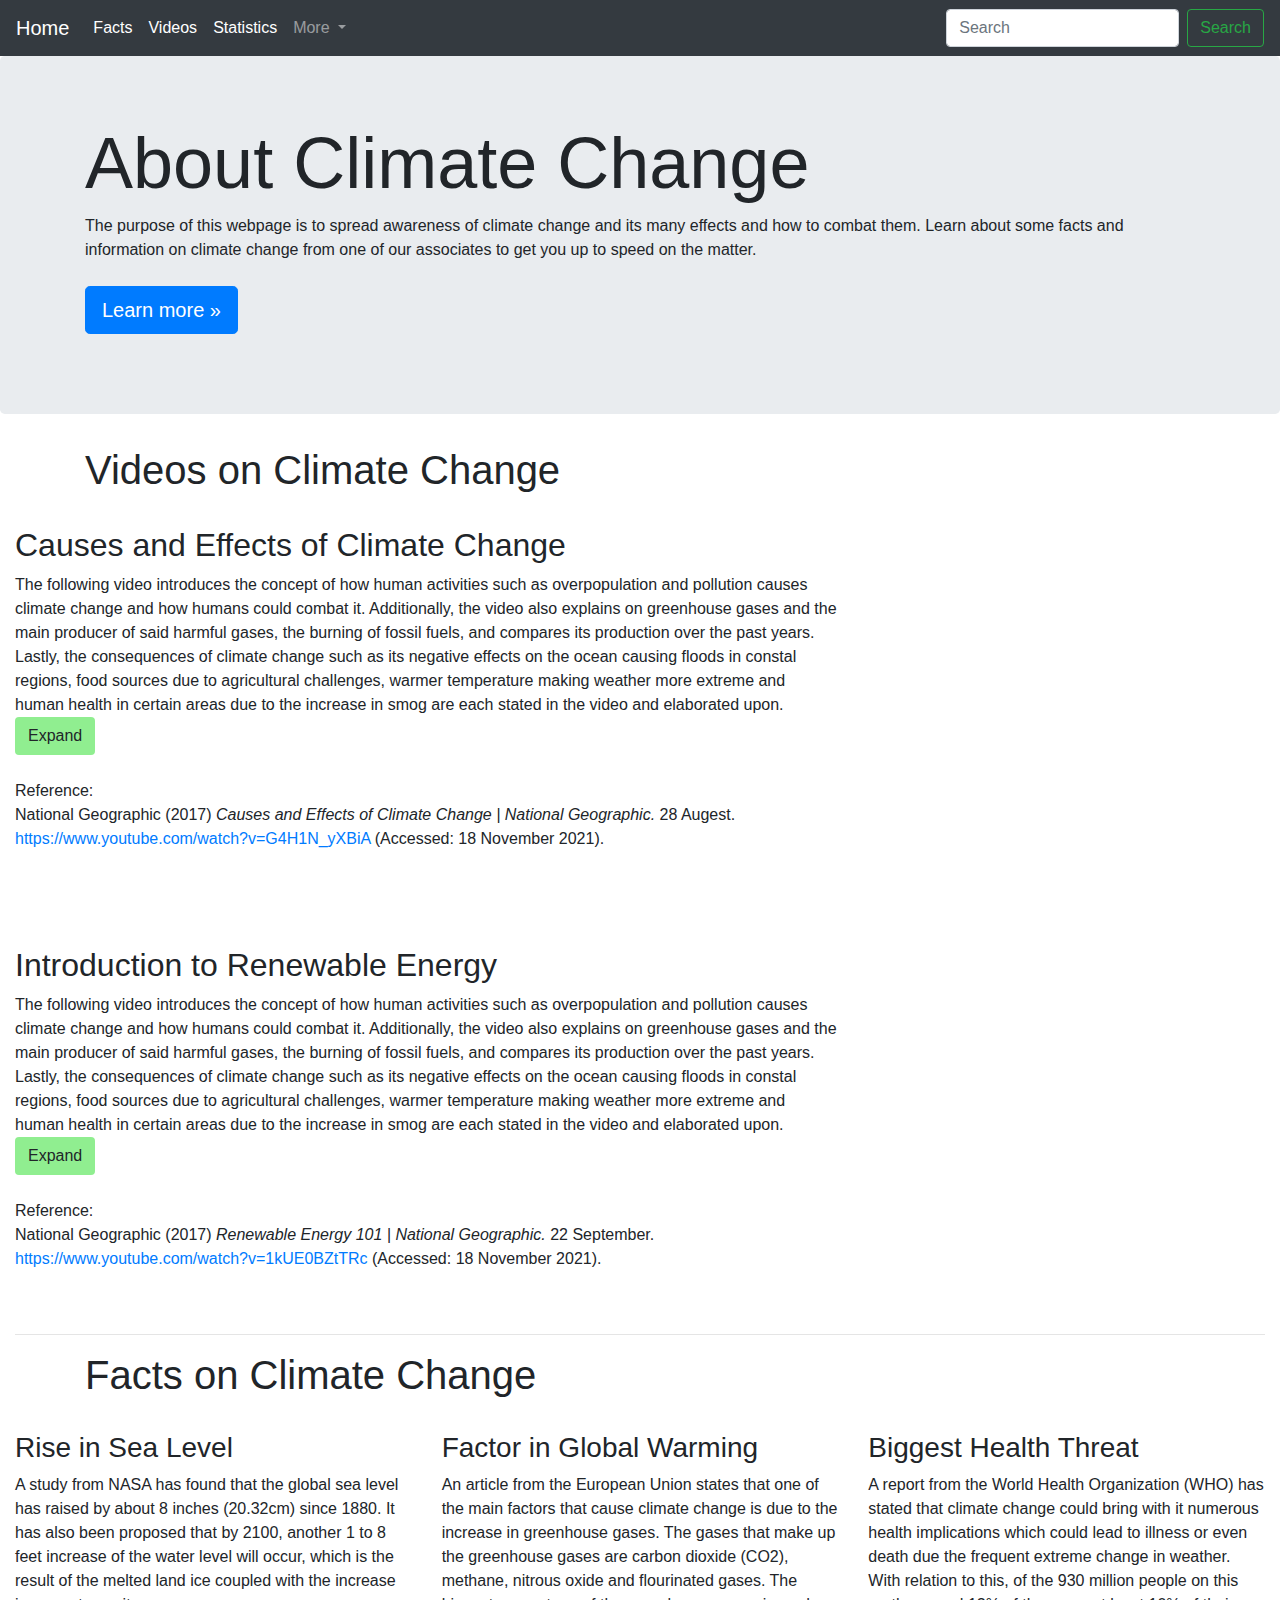
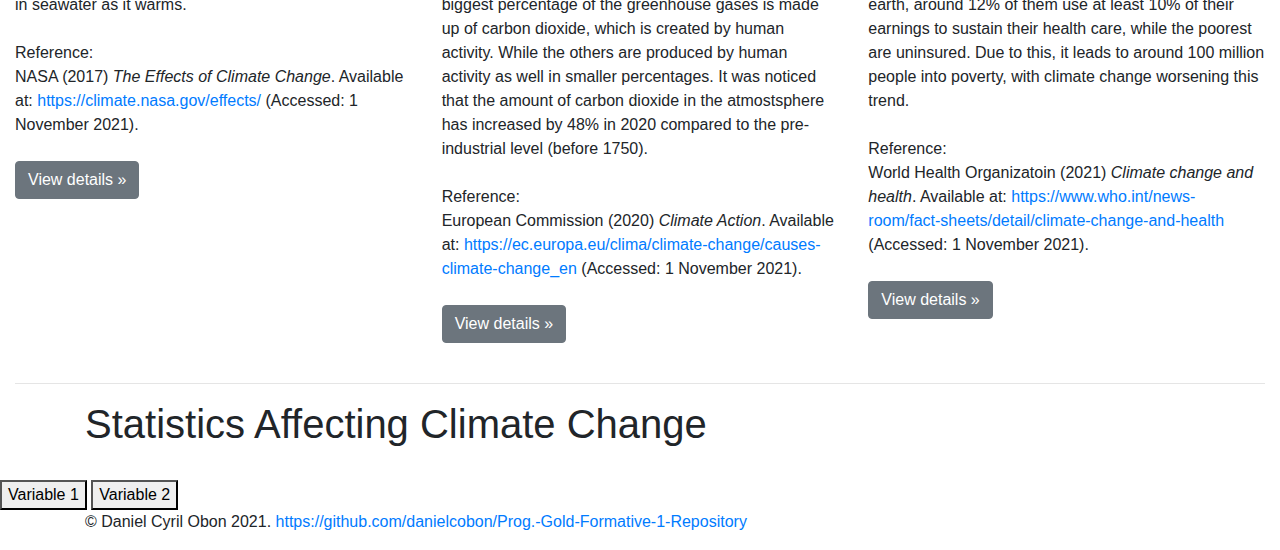
==== index.html @ c9700d8e "Update index.html" ====
<!--Bootstrap Extension-->
<!doctype html>
<html lang="en">
  <head>
    <title>Climate Change</title>
    <!-- Required meta tags -->
    <meta charset="utf-8">
    <meta name="viewport" content="width=device-width, initial-scale=1, shrink-to-fit=no">

    <!-- Bootstrap CSS -->
    <link rel="stylesheet" href="https://stackpath.bootstrapcdn.com/bootstrap/4.3.1/css/bootstrap.min.css" integrity="sha384-ggOyR0iXCbMQv3Xipma34MD+dH/1fQ784/j6cY/iJTQUOhcWr7x9JvoRxT2MZw1T" crossorigin="anonymous">
    <link href= "C:\Users\User\Desktop\Durham University\Programming (Gold)\Formative Assessment 1\CSS\style test.css" rel = "stylesheet" type = "text/css">
    
    <!-- Load d3.js -->
    <script src="https://d3js.org/d3.v6.js"></script>

    <!-- JS Script -->
    <script src="C:\Users\User\Desktop\Durham University\Programming (Gold)\Formative Assessment 1\Formative 1 JS.js"></script>

  </head>

  <body>
      
    <!-- Optional JavaScript -->
    <!-- jQuery first, then Popper.js, then Bootstrap JS -->
    <script src="https://code.jquery.com/jquery-3.3.1.slim.min.js" integrity="sha384-q8i/X+965DzO0rT7abK41JStQIAqVgRVzpbzo5smXKp4YfRvH+8abtTE1Pi6jizo" crossorigin="anonymous"></script>
    <script src="https://cdnjs.cloudflare.com/ajax/libs/popper.js/1.14.7/umd/popper.min.js" integrity="sha384-UO2eT0CpHqdSJQ6hJty5KVphtPhzWj9WO1clHTMGa3JDZwrnQq4sF86dIHNDz0W1" crossorigin="anonymous"></script>
    <script src="https://stackpath.bootstrapcdn.com/bootstrap/4.3.1/js/bootstrap.min.js" integrity="sha384-JjSmVgyd0p3pXB1rRibZUAYoIIy6OrQ6VrjIEaFf/nJGzIxFDsf4x0xIM+B07jRM" crossorigin="anonymous"></script>

<!--Heading to offset Navbar as to not cover up too much of jumbotron-->
<h1>off-set</h1>

<!--Code from https://getbootstrap.com/docs/4.0/components/navbar/ -->

<nav class="navbar navbar-expand-md navbar-dark fixed-top bg-dark">
  <a class="navbar-brand" href="https://danielcobon.github.io/Prog.-Gold-Formative-1-Repository/">Home</a>
  <button class="navbar-toggler" type="button" data-toggle="collapse" data-target="#navbarSupportedContent" aria-controls="navbarSupportedContent" aria-expanded="false" aria-label="Toggle navigation">
    <span class="navbar-toggler-icon"></span>
  </button>

  <div class="collapse navbar-collapse" id="navbarSupportedContent">
    <ul class="navbar-nav mr-auto">
      <li class="nav-item active">
        <a class="nav-link" href="#facts">Facts</a>
      </li>
      <li class="nav-item active">
        <a class="nav-link" href="#videos">Videos</a>
      <li class="nav-item active">
        <a class="nav-link" href="#stats">Statistics</a>
      </li>
      <li class="nav-item dropdown">
        <a class="nav-link dropdown-toggle" href="#" id="navbarDropdown" role="button" data-toggle="dropdown" aria-haspopup="true" aria-expanded="false">
          More
        </a>
        <div class="dropdown-menu" aria-labelledby="navbarDropdown">
          <a class="dropdown-item" href="https://friendsoftheearth.uk/climate-change/what-can-I-do-to-stop-climate-change">How can I help?</a>
          <a class="dropdown-item" href="https://www.bbc.co.uk/news/science-environment-56837908">Other News/Blogs</a>
          <div class="dropdown-divider"></div>
          <a class="dropdown-item" href="https://www.greenseas.org/projects/binforgreenseas/?gclid=EAIaIQobChMIj9mN1Ofv9AIVlGDmCh0cywYbEAAYASAAEgKr9vD_BwE">Associated Charity</a>
        </div>
      </li>
    </ul>
    <form class="form-inline my-2 my-lg-0">
      <input class="form-control mr-sm-2" type="search" placeholder="Search" aria-label="Search">
      <button class="btn btn-outline-success my-2 my-sm-0" type="submit">Search</button>
    </form>
  </div>
</nav>

<!-- Code from view-source:https://getbootstrap.com/docs/4.0/examples/jumbotron/ -->

<main role="main">

<div class="jumbotron">
    <div class="container">
      <h2 class="display-3">About Climate Change</h2>
      <p1>The purpose of this webpage is to spread awareness of climate change and its many effects and how to combat them.
          Learn about some facts and information on climate change from one of our associates to get you up to speed on the matter.</p1>
      <br>
      <br>
      <p><a class="btn btn-primary btn-lg" href="https://www.un.org/en/climatechange/what-is-climate-change" role="button">Learn more &raquo;</a></p>
    </div>
  </div>

  <!-- Starting of Videos Section-->
  <div id="videos" class="container">

    <h1>Videos on Climate Change</h1>
    <br>

  </div>

  <!-- Contents of Video Section (Part 1) -->
  <div class="container-fluid">

    <div class="row">
      <div class="col-sm-8">

        <h2>Causes and Effects of Climate Change</h2>

        <p2>
          The following video introduces the concept of how human activities such as overpopulation and pollution causes climate change and how humans could combat it.

          <!-- Starting of span to enclose the buttom part of the paragraph for "Expand" -->
          <span id="breaks-1"></span>

          <span id="more-1">

          Additionally, the video also explains on greenhouse gases and the main producer of said harmful gases, the burning of fossil fuels, and compares its production over the past years.
          Lastly, the consequences of climate change such as its negative effects on the ocean causing floods in constal regions, food sources due to agricultural challenges, warmer temperature making weather more extreme and human health in certain areas due to the increase in smog are each stated in the video and elaborated upon.
        
          </span>
        
        </p2>

        <br>

        <!-- Button for "Expand" function in JS-->
        <button type="button" class="btn btn-outline-info-1" style="background-color: lightgreen;" onclick="readmore_1()" id="myBtn-1">Expand</button>
        
        <br>
        <br>

        <p2>
          Reference:

          <br>

          National Geographic (2017) <i>Causes and Effects of Climate Change | National Geographic.</i> 28 Augest. <a href="https://www.youtube.com/watch?v=G4H1N_yXBiA">https://www.youtube.com/watch?v=G4H1N_yXBiA</a> (Accessed: 18 November 2021).
        </p2>

      </div>

      <div class="col-sm-4">
        <iframe style="margin-top: 50px" width="470" height="315" src="https://www.youtube.com/embed/G4H1N_yXBiA?autoplay=1" title="YouTube video player" frameborder="0" allow="accelerometer; autoplay; clipboard-write; encrypted-media; gyroscope; picture-in-picture" allowfullscreen></iframe>
      </div>

    </div>

    <br>
    <br>

  </div>

  <!-- Contents of Video Section (Part 2) -->
  <div class="container-fluid">

    <div class="row">

      <div class="col-sm-8">

        <h2>Introduction to Renewable Energy</h2>

        <p2>
          The following video introduces the concept of how human activities such as overpopulation and pollution causes climate change and how humans could combat it.
          
          <!-- Starting of span to enclose the buttom part of the paragraph for "Expand" -->
          <span id="breaks-2"></span>

          <span id="more-2">
                      
          Additionally, the video also explains on greenhouse gases and the main producer of said harmful gases, the burning of fossil fuels, and compares its production over the past years.
          Lastly, the consequences of climate change such as its negative effects on the ocean causing floods in constal regions, food sources due to agricultural challenges, warmer temperature making weather more extreme and human health in certain areas due to the increase in smog are each stated in the video and elaborated upon.
          
          </span>

        </p2>

        <br>

        <!-- Button for "Expand" function in JS-->
        <button type="button" class="btn btn-outline-info-2" style="background-color: lightgreen;" onclick="readmore_2()" id="myBtn-2">Expand</button>        

        <br>
        <br>

        <p2>
          Reference:
          <br>

          National Geographic (2017) <i>Renewable Energy 101 | National Geographic.</i> 22 September. <a href="https://www.youtube.com/watch?v=1kUE0BZtTRc">https://www.youtube.com/watch?v=1kUE0BZtTRc</a> (Accessed: 18 November 2021).
          <br>
        </p2>

      </div>
      <div class="col-sm-4">
        <iframe style="margin-top: 50px" width="470" height="315" src="https://www.youtube.com/embed/1kUE0BZtTRc?autoplay=1" title="YouTube video player" frameborder="0" allow="accelerometer; autoplay; clipboard-write; encrypted-media; gyroscope; picture-in-picture" allowfullscreen></iframe>      </div>

    </div>

    <hr>

  </div>

  <!-- Starting of Facts Section-->
  <div id="facts" class="container">

    <h1>Facts on Climate Change</h1>
    <br>

  </div>
  
  <div class="container-fluid">
    <!-- Example row of columns -->
    <div class="row">

      <div class="col-md-4">

        <!--Title of first column-->
        <h3>Rise in Sea Level</h3>

        <!--Description of the first column-->
        <p2>A study from NASA has found that the global sea level has raised by about 8 inches (20.32cm) since 1880.
          It has also been proposed that by 2100, another 1 to 8 feet increase of the water level will occur, which is the result of the melted land ice coupled with the increase in seawater as it warms.
        </p2>

        <br>
        <br>

        <!--Citing reference used in first column-->
        <p2>Reference:

          <br>

          NASA (2017) <i>The Effects of Climate Change</i>. Available at: <a href="https://climate.nasa.gov/effects/">https://climate.nasa.gov/effects/</a> (Accessed: 1 November 2021).
        </p2>
        
        <br>
        <br>

        <!--Button of first column-->
        <p2><a class="btn btn-secondary" href="https://climate.nasa.gov/effects/" role="button">View details &raquo;</a></p2>
        <br>
        <br>
      </div>

      <div class="col-md-4">

        <!--Title of second column-->
        <h3>Factor in Global Warming</h3>

        <!--Description of the second column-->
        <p2>An article from the European Union states that one of the main factors that cause climate change is due to the increase in greenhouse gases.
          The gases that make up the greenhouse gases are carbon dioxide (CO2), methane, nitrous oxide and flourinated gases.
          The biggest percentage of the greenhouse gases is made up of carbon dioxide, which is created by human activity.
          While the others are produced by human activity as well in smaller percentages.
          It was noticed that the amount of carbon dioxide in the atmostsphere has increased by 48% in 2020 compared to the pre-industrial level (before 1750).
        </p2>

        <br>
        <br>

        <!--Citing reference used in second column-->
        <p2>Reference:

          <br>

          European Commission (2020) <i>Climate Action</i>. Available at: <a href="https://ec.europa.eu/clima/climate-change/causes-climate-change_en">https://ec.europa.eu/clima/climate-change/causes-climate-change_en</a> (Accessed: 1 November 2021).
        </p2>
        
        <br>
        <br>

        <!--Button of second column-->
        <p2><a class="btn btn-secondary" href="https://ec.europa.eu/clima/climate-change/causes-climate-change_en" role="button">View details &raquo;</a></p2>
        <br>
        <br>
      </div>

      <div class="col-md-4">

        <!--Title of third column-->
        <h3>Biggest Health Threat</h3>

        <!--Description of the third column-->
        <p2>A report from the World Health Organization (WHO) has stated that climate change could bring with it numerous health implications which could lead to illness or even death due the frequent extreme change in weather.
           With relation to this, of the 930 million people on this earth, around 12% of them use at least 10% of their earnings to sustain their health care, while the poorest are uninsured.
           Due to this, it leads to around 100 million people into poverty, with climate change worsening this trend.
           
        </p2>

        <br>
        <br>

        <!--Citing reference used in second column-->
        <p2>Reference:

          <br>

          World Health Organizatoin (2021) <i>Climate change and health</i>. Available at: <a href="https://www.who.int/news-room/fact-sheets/detail/climate-change-and-health">https://www.who.int/news-room/fact-sheets/detail/climate-change-and-health</a> (Accessed: 1 November 2021).
        </p2>
        
        <br>
        <br>

        <!--Button of third column-->
        <p2><a class="btn btn-secondary" href="https://www.who.int/news-room/fact-sheets/detail/climate-change-and-health" role="button">View details &raquo;</a></p2>
        <br>
        <br>
      </div>
    </div>

    <hr>

  </div> <!-- /container -->

  <!-- Starting of Stats Section-->
  <div id="stats" class="container">

    <h1>Statistics Affecting Climate Change</h1>
    <br>

  </div>

  <!-- Add 2 buttons -->
  <button onclick="update('var1')">Variable 1</button>
  <button onclick="update('var2')">Variable 2</button>
          
  <!-- Create a div where the graph will take place -->
  <div id="my_dataviz"></div>
  <script>

  // set the dimensions and margins of the graph
  const margin = {top: 30, right: 30, bottom: 70, left: 60},
    width = 460 - margin.left - margin.right,
    height = 400 - margin.top - margin.bottom;

  // append the svg object to the body of the page
  const svg = d3.select("#my_dataviz")
  .append("svg")
    .attr("width", width + margin.left + margin.right)
    .attr("height", height + margin.top + margin.bottom)
  .append("g")
    .attr("transform", `translate(${margin.left},${margin.top})`);

  // Initialize the X axis
  const x = d3.scaleBand()
  .range([ 0, width ])
  .padding(0.2);
  const xAxis = svg.append("g")
  .attr("transform", `translate(0,${height})`);

  // Initialize the Y axis
  const y = d3.scaleLinear()
  .range([ height, 0]);
  const yAxis = svg.append("g")
  .attr("class", "myYaxis");


  // A function that create / update the plot for a given variable:
  function update(selectedVar) {

    // Parse the Data
    d3.csv("https://raw.githubusercontent.com/holtzy/D3-graph-gallery/master/DATA/barplot_change_data.csv").then( function(data) {

      // X axis
      x.domain(data.map(d => d.group));
      xAxis.transition().duration(1000).call(d3.axisBottom(x));

      // Add Y axis
      y.domain([0, d3.max(data, d => +d[selectedVar]) ]);
      yAxis.transition().duration(1000).call(d3.axisLeft(y));

      // variable u: map data to existing bars
      const u = svg.selectAll("rect")
      .data(data)

      // update bars
      u.join("rect")
        .transition()
        .duration(1000)
          .attr("x", d => x(d.group))
          .attr("y", d => y(d[selectedVar]))
          .attr("width", x.bandwidth())
          .attr("height", d => height - y(d[selectedVar]))
          .attr("fill", "#69b3a2")
    })

  }

  // Initialize plot
  update('var1')

  </script>

</main>

<footer class="container">

  <!-- Links to the github page for the webpage -->
  <p>&copy; Daniel Cyril Obon 2021. <a href="https://github.com/danielcobon/Prog.-Gold-Formative-1-Repository">https://github.com/danielcobon/Prog.-Gold-Formative-1-Repository</a></p>
</footer>

  </body>
</html>
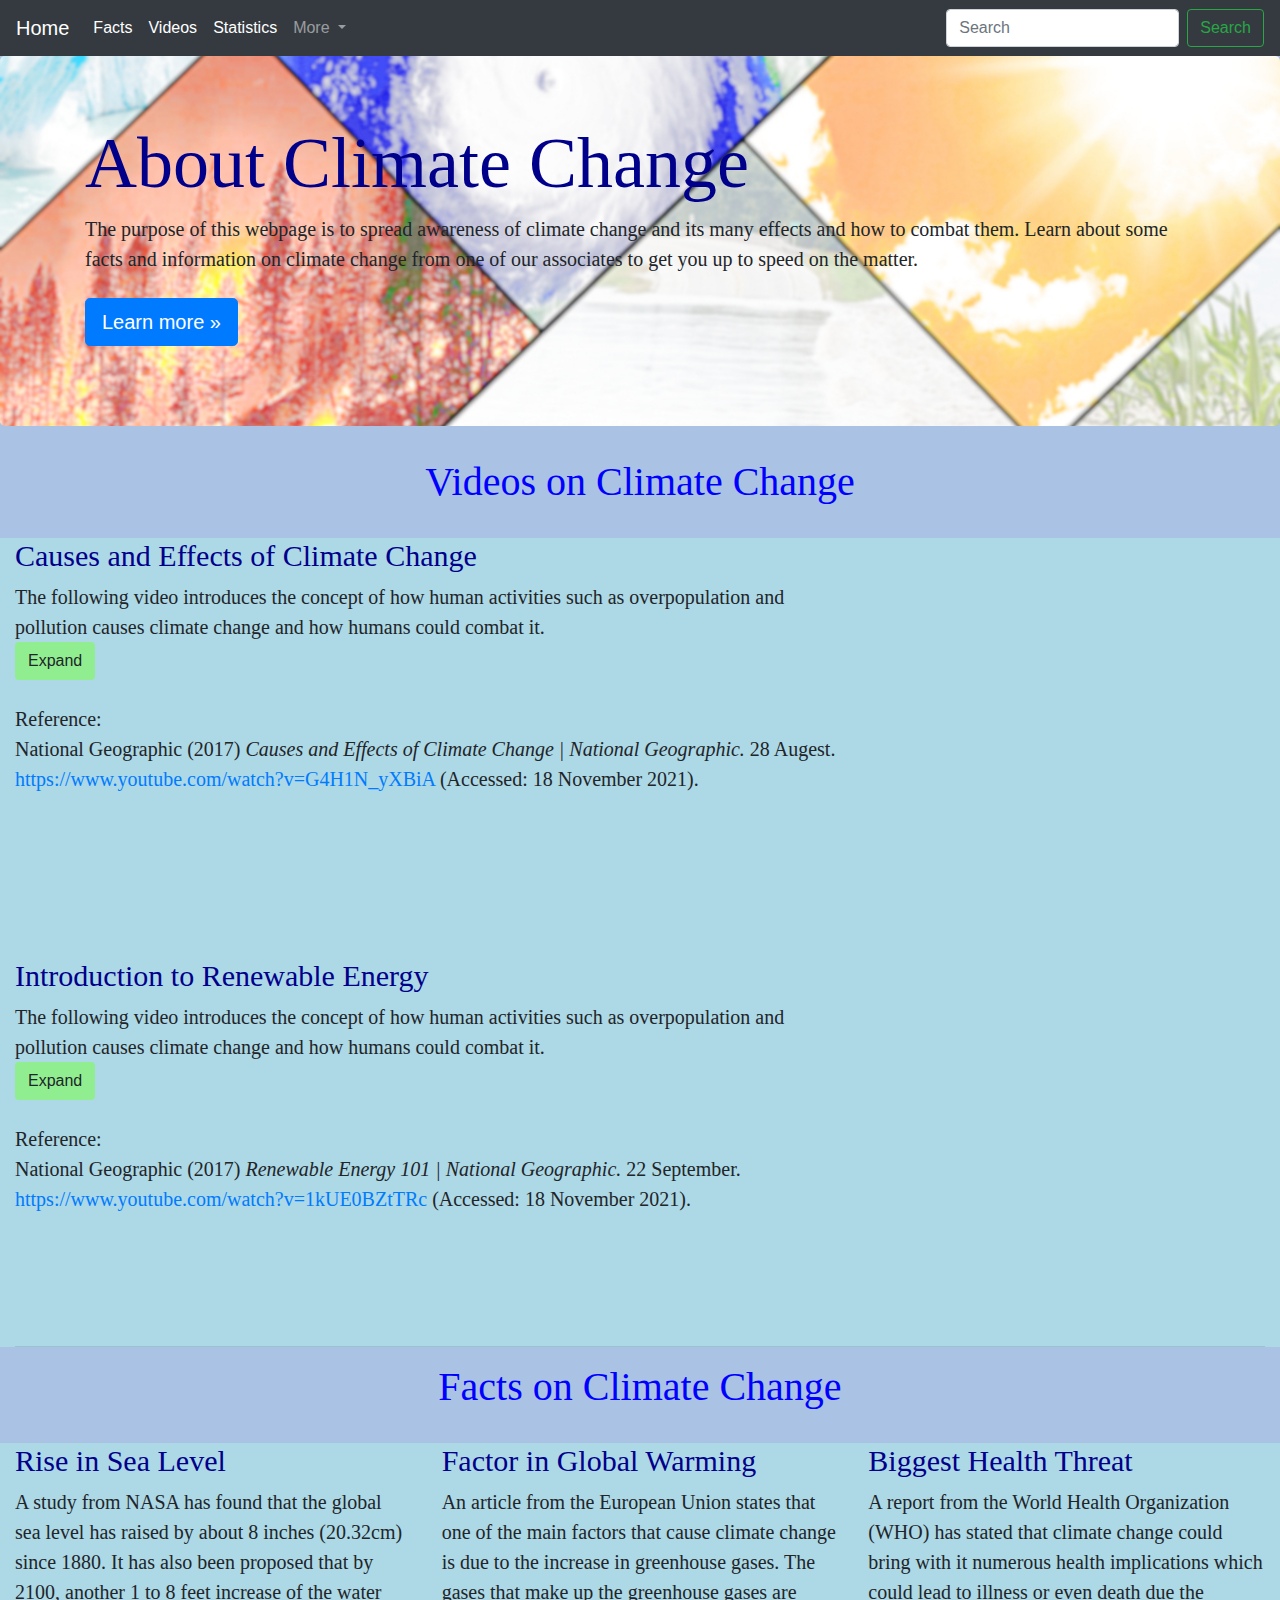
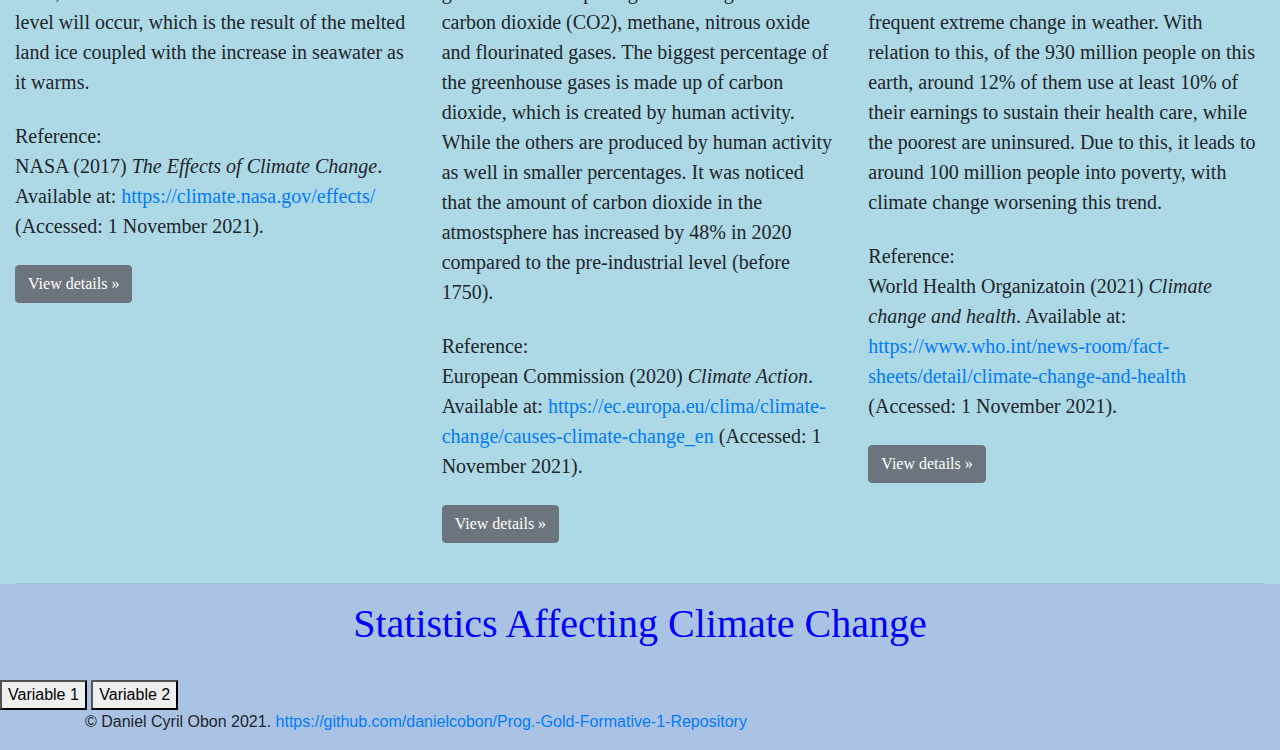
==== commit 72fdae69: "Update index.html" ====
--- a/index.html
+++ b/index.html
@@ -9,13 +9,13 @@
 
     <!-- Bootstrap CSS -->
     <link rel="stylesheet" href="https://stackpath.bootstrapcdn.com/bootstrap/4.3.1/css/bootstrap.min.css" integrity="sha384-ggOyR0iXCbMQv3Xipma34MD+dH/1fQ784/j6cY/iJTQUOhcWr7x9JvoRxT2MZw1T" crossorigin="anonymous">
-    <link href= "C:\Users\User\Desktop\Durham University\Programming (Gold)\Formative Assessment 1\CSS\style test.css" rel = "stylesheet" type = "text/css">
+    <link href= "style.css" rel = "stylesheet" type = "text/css">
     
     <!-- Load d3.js -->
     <script src="https://d3js.org/d3.v6.js"></script>
 
     <!-- JS Script -->
-    <script src="C:\Users\User\Desktop\Durham University\Programming (Gold)\Formative Assessment 1\Formative 1 JS.js"></script>
+    <script src="Formative 1 JS.js"></script>
 
   </head>
 
--- a/style.css
+++ b/style.css
@@ -0,0 +1,83 @@
+body {
+  background-color: rgb(170, 195, 228);
+}
+  
+  /* Properties for jumbotron */
+  .jumbotron {
+    background-image: url("Climate Change Background.jpg");
+
+    /* Center and scale the image nicely */
+    background-position: center;
+    background-repeat: no-repeat;
+    background-size: cover;
+
+    /* Full height */
+    height: 100%;
+  }
+
+  /* Makes an offset when reaching target from Navbar */
+  :target::before {
+    content: "";
+    display: block;
+    height: 60px;
+    margin: -60px 0 0;
+  }
+  
+  /* Makes hyper-links not overlap with text */
+  a {
+    word-wrap: break-word;
+  }
+
+  .no_overlap {
+    display: inline-block;
+  }
+
+  /* .embed-container {
+    position: sticky;
+    width: 100%;
+    height: 0;
+    padding-bottom: 56.27198%;
+    background-size: cover;
+    background-repeat: no-repeat;
+    margin-bottom: 20%;
+ } */
+
+  /* Styling for Title of webpage */
+  h1 {
+    color: blue;
+    text-align: center;
+    font-family: verdana;
+    font-size: 40px;
+  }
+  
+  /* Styling for header of jumbotron */
+  h2 {
+    color: darkblue;
+    font-family: verdana;
+    font-size: 30px;
+  }
+
+  /* Styling for header of grids */
+  h3 {
+    color: darkblue;
+    font-family: verdana;
+    font-size: 30px;
+  }
+
+  /* Styling for the description of jumbotron */
+  p1 {
+    font-family: verdana;
+    font-size: 20px;
+    }
+
+  /* Styling for the description in grids */
+  p2 {
+    font-family: verdana;
+    font-size: 20px;
+  } 
+
+  .container-fluid {background-color: lightblue;}
+
+  #more-1 {display: none;}
+
+  #more-2 {display: none;}
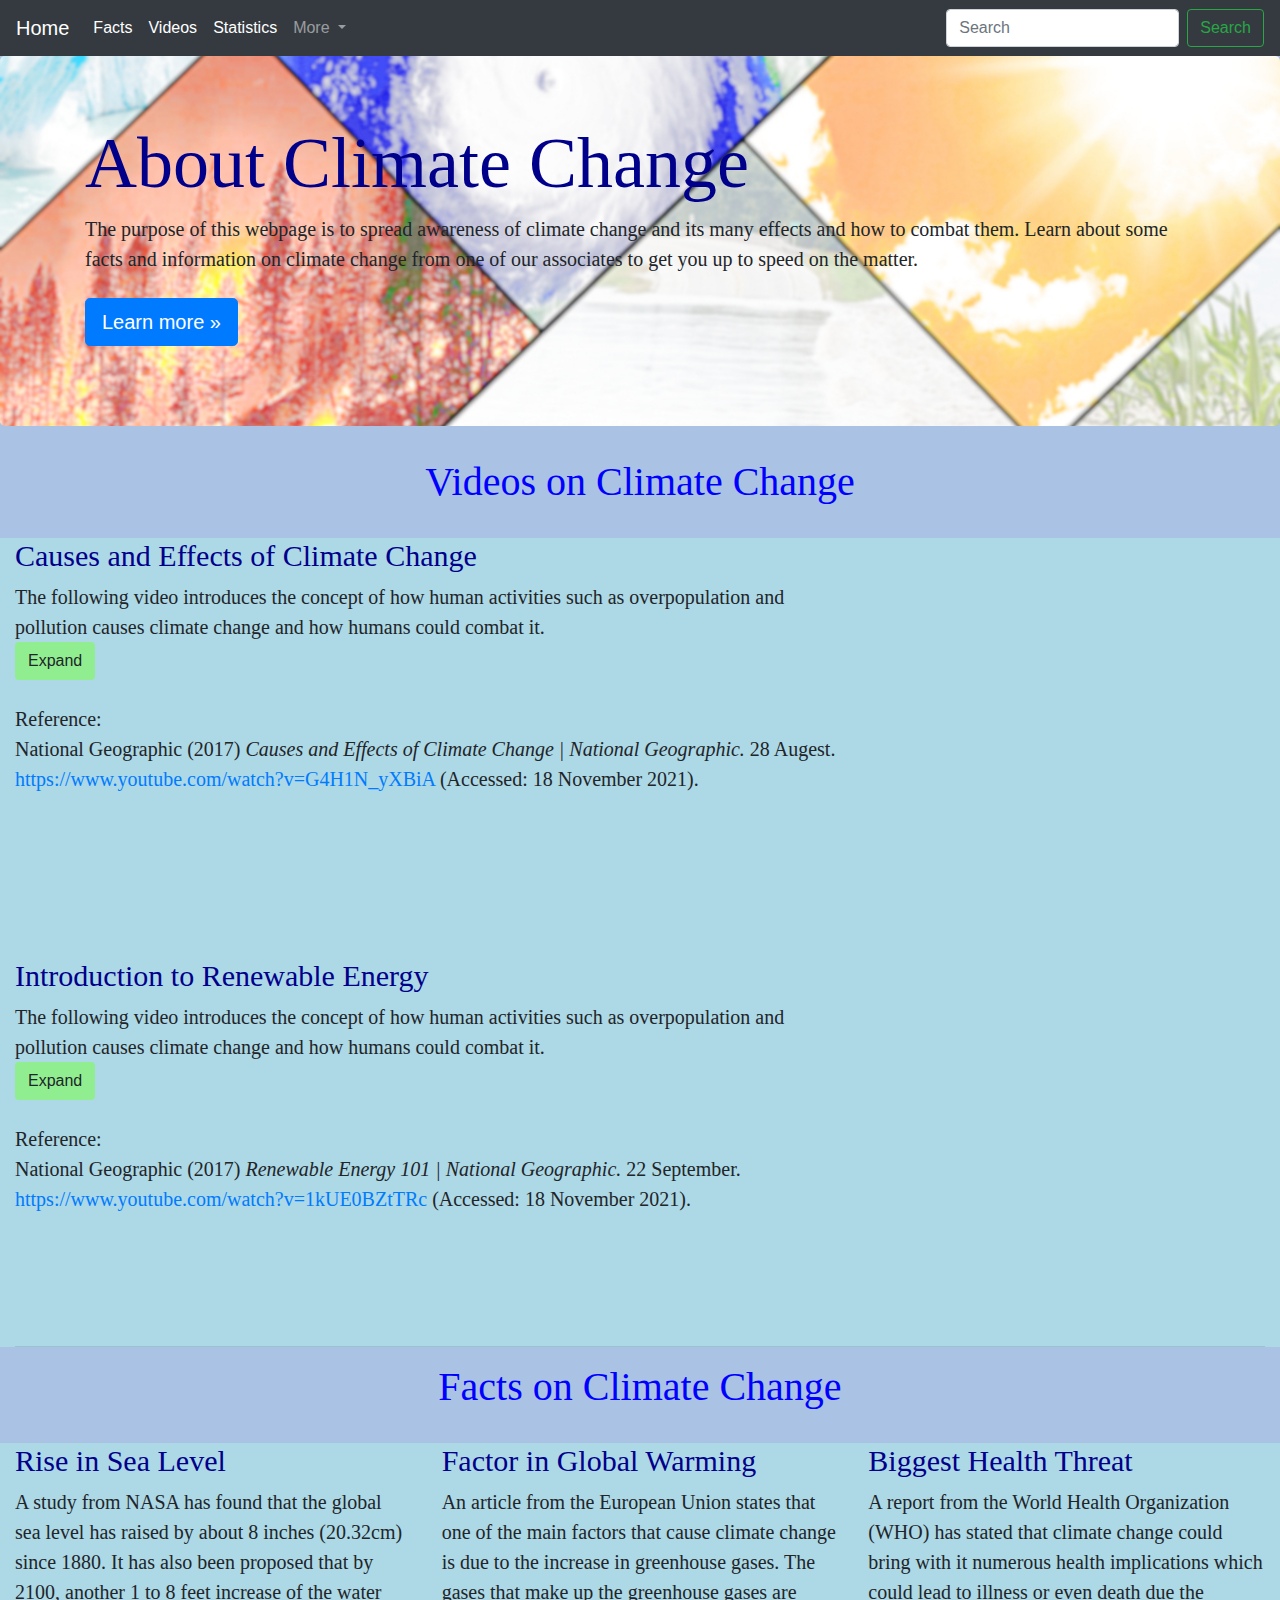
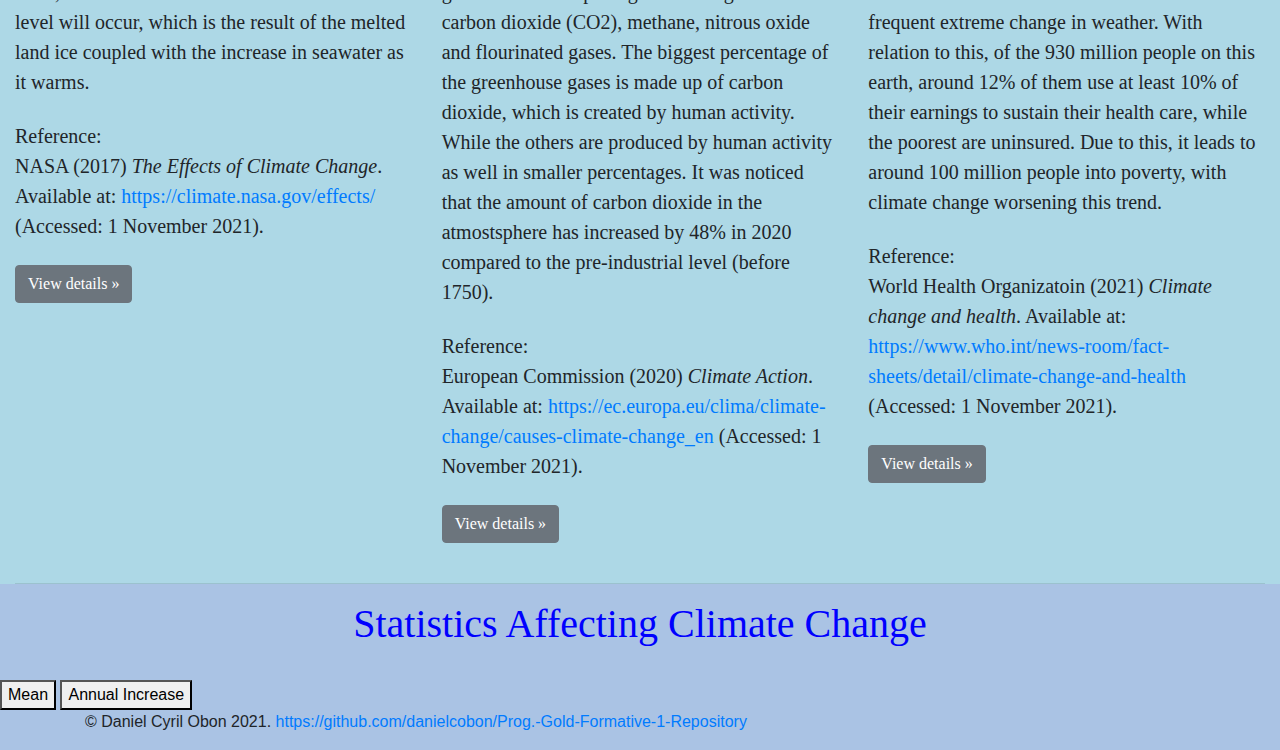
==== commit c955a3e8: "Update index.html" ====
--- a/index.html
+++ b/index.html
@@ -313,8 +313,8 @@
   </div>
 
   <!-- Add 2 buttons -->
-  <button onclick="update('var1')">Variable 1</button>
-  <button onclick="update('var2')">Variable 2</button>
+  <button onclick="update('Mean')">Mean</button>
+  <button onclick="update('Annual Increase')">Annual Increase</button>
           
   <!-- Create a div where the graph will take place -->
   <div id="my_dataviz"></div>
@@ -351,10 +351,10 @@
   function update(selectedVar) {
 
     // Parse the Data
-    d3.csv("https://raw.githubusercontent.com/holtzy/D3-graph-gallery/master/DATA/barplot_change_data.csv").then( function(data) {
+    d3.csv("Carbon Dioxide Data 1.csv").then( function(data) {
 
       // X axis
-      x.domain(data.map(d => d.group));
+      x.domain(data.map(d => d.Year));
       xAxis.transition().duration(1000).call(d3.axisBottom(x));
 
       // Add Y axis
@@ -369,7 +369,7 @@
       u.join("rect")
         .transition()
         .duration(1000)
-          .attr("x", d => x(d.group))
+          .attr("x", d => x(d.Year))
           .attr("y", d => y(d[selectedVar]))
           .attr("width", x.bandwidth())
           .attr("height", d => height - y(d[selectedVar]))
@@ -379,7 +379,7 @@
   }
 
   // Initialize plot
-  update('var1')
+  update('Mean')
 
   </script>
 
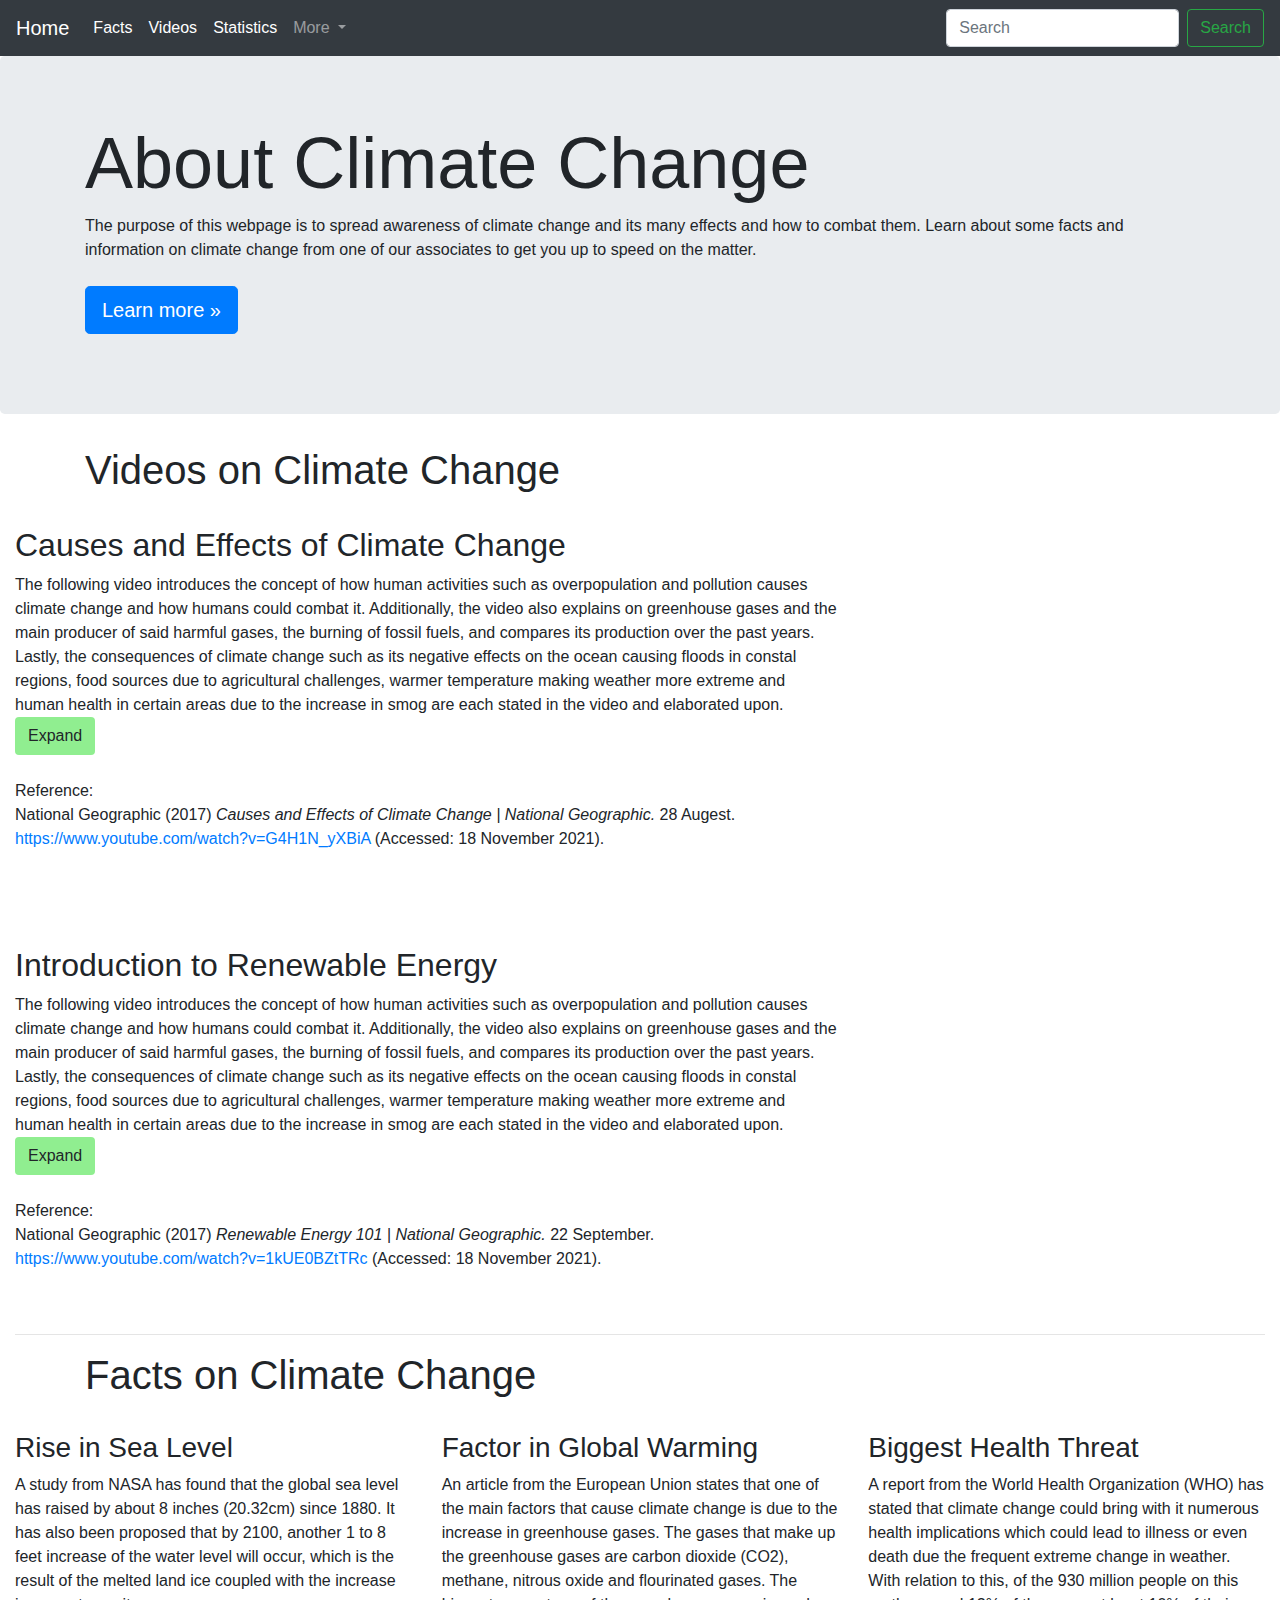
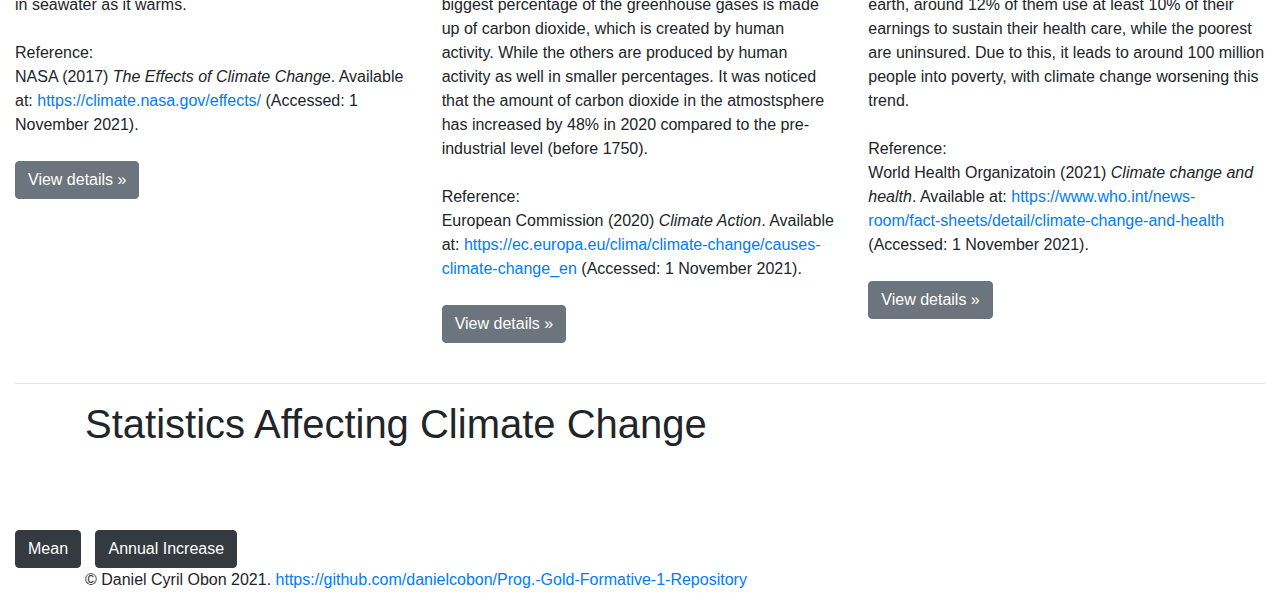
==== commit a6761e31: "Update index.html" ====
--- a/index.html
+++ b/index.html
@@ -9,13 +9,13 @@
 
     <!-- Bootstrap CSS -->
     <link rel="stylesheet" href="https://stackpath.bootstrapcdn.com/bootstrap/4.3.1/css/bootstrap.min.css" integrity="sha384-ggOyR0iXCbMQv3Xipma34MD+dH/1fQ784/j6cY/iJTQUOhcWr7x9JvoRxT2MZw1T" crossorigin="anonymous">
-    <link href= "style.css" rel = "stylesheet" type = "text/css">
+    <link href= "C:\Users\User\Desktop\Durham University\Programming (Gold)\Formative Assessment 1\CSS\style test.css" rel = "stylesheet" type = "text/css">
     
     <!-- Load d3.js -->
-    <script src="https://d3js.org/d3.v6.js"></script>
+    <script src="https://d3js.org/d3.v4.js"></script>
 
     <!-- JS Script -->
-    <script src="Formative 1 JS.js"></script>
+    <script src="C:\Users\User\Desktop\Durham University\Programming (Gold)\Formative Assessment 1\scripts.js"></script>
 
   </head>
 
@@ -312,76 +312,22 @@
 
   </div>
 
-  <!-- Add 2 buttons -->
-  <button onclick="update('Mean')">Mean</button>
-  <button onclick="update('Annual Increase')">Annual Increase</button>
+  <div class="container-fluid">
+
+    <!-- Add 2 buttons -->
+    <button onclick="update('Mean')" style="margin-top: 50px ; margin-right:10px" class="btn btn-dark">Mean</button>
+    <button onclick="update('Annual Increase')"style="margin-top: 50px" class="btn btn-dark">Annual Increase</button>    
           
-  <!-- Create a div where the graph will take place -->
-  <div id="my_dataviz"></div>
-  <script>
-
-  // set the dimensions and margins of the graph
-  const margin = {top: 30, right: 30, bottom: 70, left: 60},
-    width = 460 - margin.left - margin.right,
-    height = 400 - margin.top - margin.bottom;
-
-  // append the svg object to the body of the page
-  const svg = d3.select("#my_dataviz")
-  .append("svg")
-    .attr("width", width + margin.left + margin.right)
-    .attr("height", height + margin.top + margin.bottom)
-  .append("g")
-    .attr("transform", `translate(${margin.left},${margin.top})`);
-
-  // Initialize the X axis
-  const x = d3.scaleBand()
-  .range([ 0, width ])
-  .padding(0.2);
-  const xAxis = svg.append("g")
-  .attr("transform", `translate(0,${height})`);
-
-  // Initialize the Y axis
-  const y = d3.scaleLinear()
-  .range([ height, 0]);
-  const yAxis = svg.append("g")
-  .attr("class", "myYaxis");
-
-
-  // A function that create / update the plot for a given variable:
-  function update(selectedVar) {
-
-    // Parse the Data
-    d3.csv("Carbon Dioxide Data 1.csv").then( function(data) {
-
-      // X axis
-      x.domain(data.map(d => d.Year));
-      xAxis.transition().duration(1000).call(d3.axisBottom(x));
-
-      // Add Y axis
-      y.domain([0, d3.max(data, d => +d[selectedVar]) ]);
-      yAxis.transition().duration(1000).call(d3.axisLeft(y));
-
-      // variable u: map data to existing bars
-      const u = svg.selectAll("rect")
-      .data(data)
-
-      // update bars
-      u.join("rect")
-        .transition()
-        .duration(1000)
-          .attr("x", d => x(d.Year))
-          .attr("y", d => y(d[selectedVar]))
-          .attr("width", x.bandwidth())
-          .attr("height", d => height - y(d[selectedVar]))
-          .attr("fill", "#69b3a2")
-    })
-
-  }
-
-  // Initialize plot
-  update('Mean')
-
-  </script>
+    <!-- Create a div where the graph will take place -->
+    <div id="my_dataviz" class="col-md-4">
+
+      <!-- Script to run graph visualisation (with interactive buttons to switch variables)-->
+      <script src="scripts.js"></script>
+
+    </div>
+
+  </div>
+
 
 </main>
 
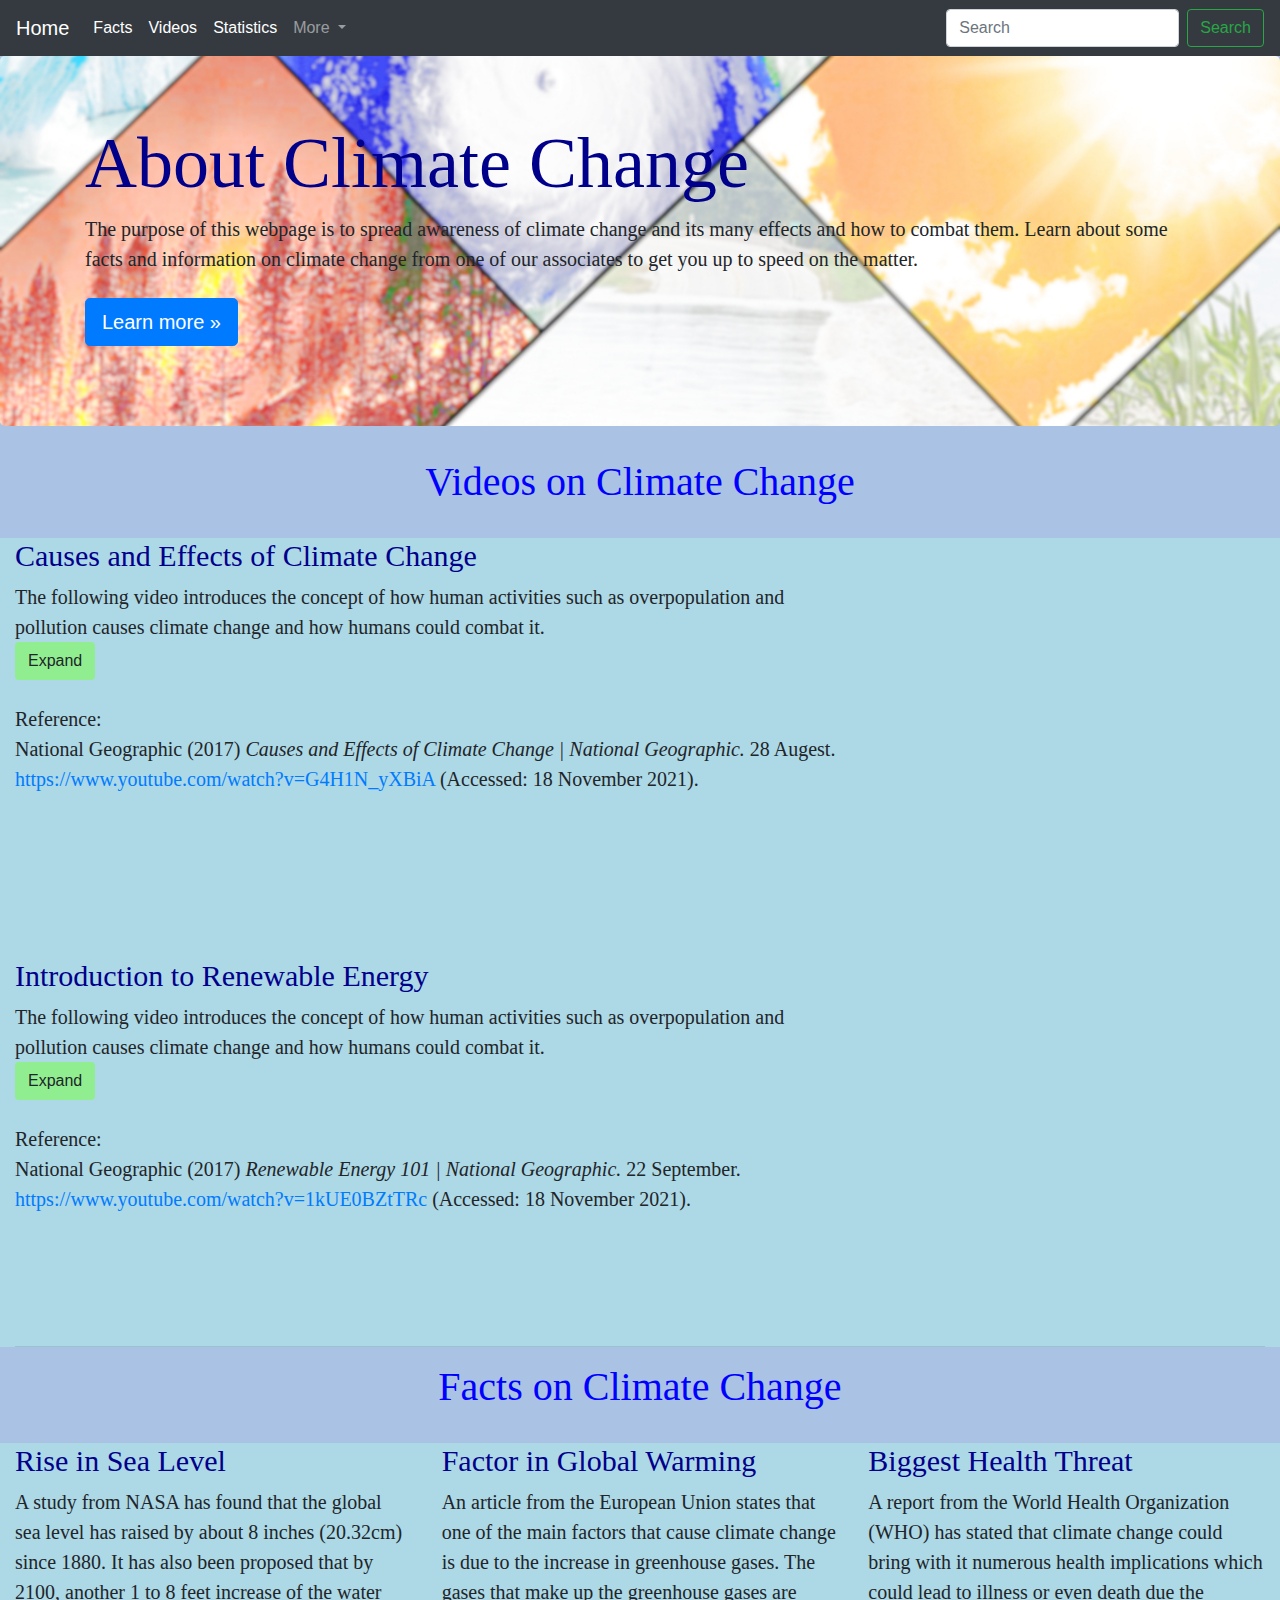
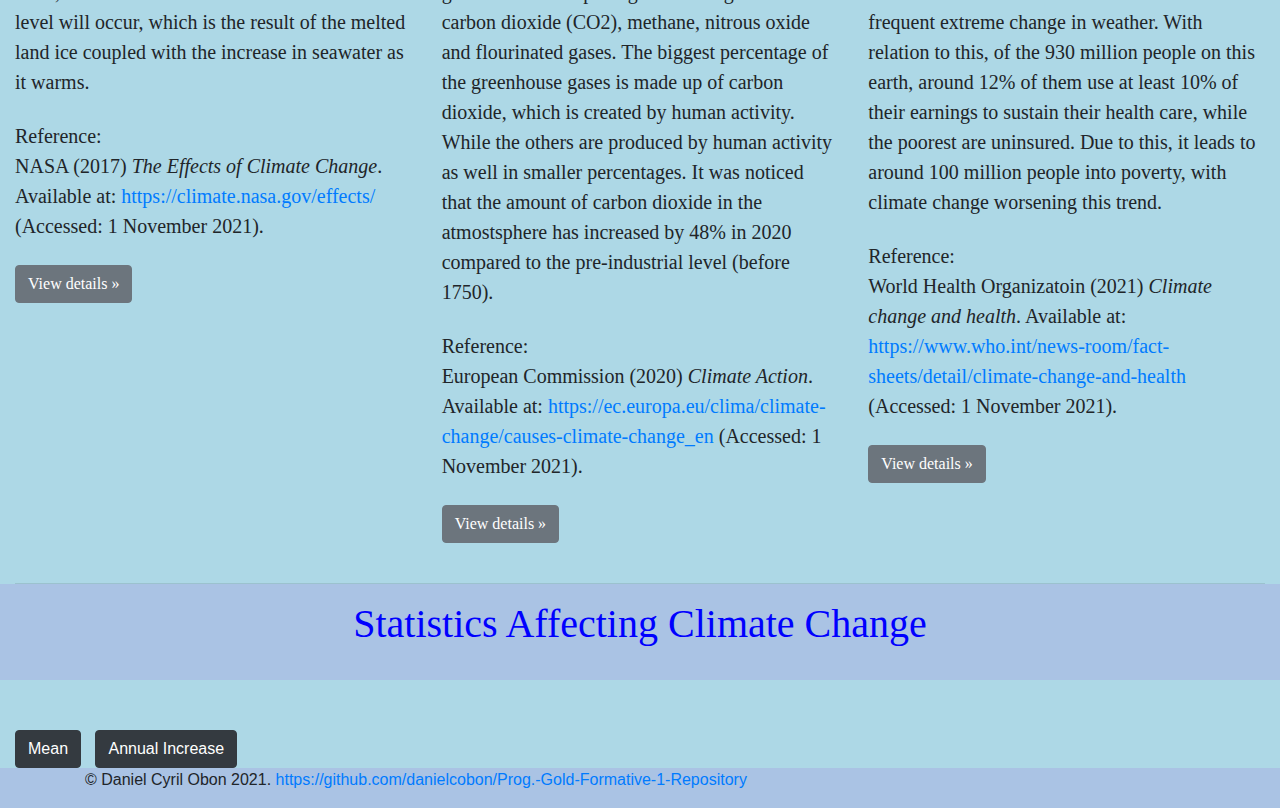
==== commit 9508ddf1: "Update index.html" ====
--- a/index.html
+++ b/index.html
@@ -9,13 +9,13 @@
 
     <!-- Bootstrap CSS -->
     <link rel="stylesheet" href="https://stackpath.bootstrapcdn.com/bootstrap/4.3.1/css/bootstrap.min.css" integrity="sha384-ggOyR0iXCbMQv3Xipma34MD+dH/1fQ784/j6cY/iJTQUOhcWr7x9JvoRxT2MZw1T" crossorigin="anonymous">
-    <link href= "C:\Users\User\Desktop\Durham University\Programming (Gold)\Formative Assessment 1\CSS\style test.css" rel = "stylesheet" type = "text/css">
+    <link href= "style.css" rel = "stylesheet" type = "text/css">
     
     <!-- Load d3.js -->
     <script src="https://d3js.org/d3.v4.js"></script>
 
     <!-- JS Script -->
-    <script src="C:\Users\User\Desktop\Durham University\Programming (Gold)\Formative Assessment 1\scripts.js"></script>
+    <script src="scripts.js"></script>
 
   </head>
 
--- a/style.css
+++ b/style.css
@@ -0,0 +1,83 @@
+body {
+  background-color: rgb(170, 195, 228);
+}
+  
+  /* Properties for jumbotron */
+  .jumbotron {
+    background-image: url("Climate Change Background.jpg");
+
+    /* Center and scale the image nicely */
+    background-position: center;
+    background-repeat: no-repeat;
+    background-size: cover;
+
+    /* Full height */
+    height: 100%;
+  }
+
+  /* Makes an offset when reaching target from Navbar */
+  :target::before {
+    content: "";
+    display: block;
+    height: 60px;
+    margin: -60px 0 0;
+  }
+  
+  /* Makes hyper-links not overlap with text */
+  a {
+    word-wrap: break-word;
+  }
+
+  .no_overlap {
+    display: inline-block;
+  }
+
+  /* .embed-container {
+    position: sticky;
+    width: 100%;
+    height: 0;
+    padding-bottom: 56.27198%;
+    background-size: cover;
+    background-repeat: no-repeat;
+    margin-bottom: 20%;
+ } */
+
+  /* Styling for Title of webpage */
+  h1 {
+    color: blue;
+    text-align: center;
+    font-family: verdana;
+    font-size: 40px;
+  }
+  
+  /* Styling for header of jumbotron */
+  h2 {
+    color: darkblue;
+    font-family: verdana;
+    font-size: 30px;
+  }
+
+  /* Styling for header of grids */
+  h3 {
+    color: darkblue;
+    font-family: verdana;
+    font-size: 30px;
+  }
+
+  /* Styling for the description of jumbotron */
+  p1 {
+    font-family: verdana;
+    font-size: 20px;
+    }
+
+  /* Styling for the description in grids */
+  p2 {
+    font-family: verdana;
+    font-size: 20px;
+  } 
+
+  .container-fluid {background-color: lightblue;}
+
+  #more-1 {display: none;}
+
+  #more-2 {display: none;}
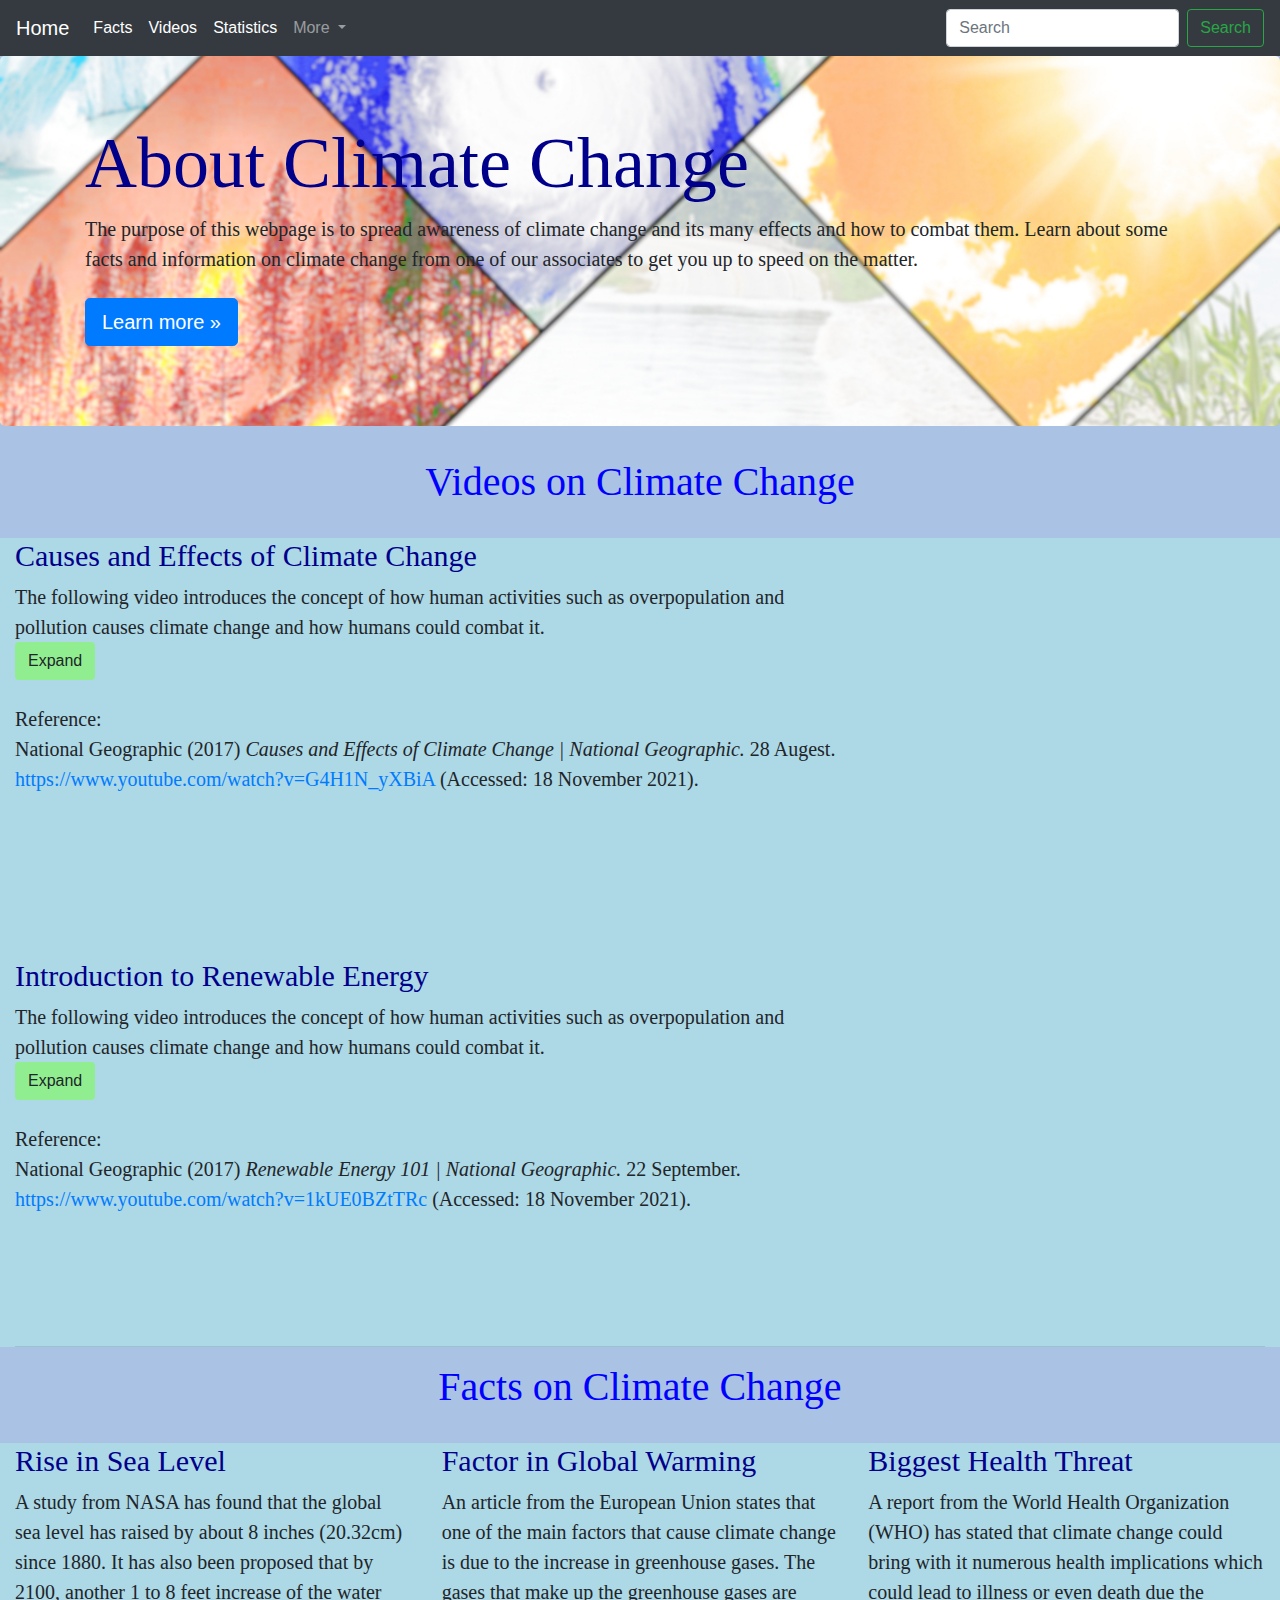
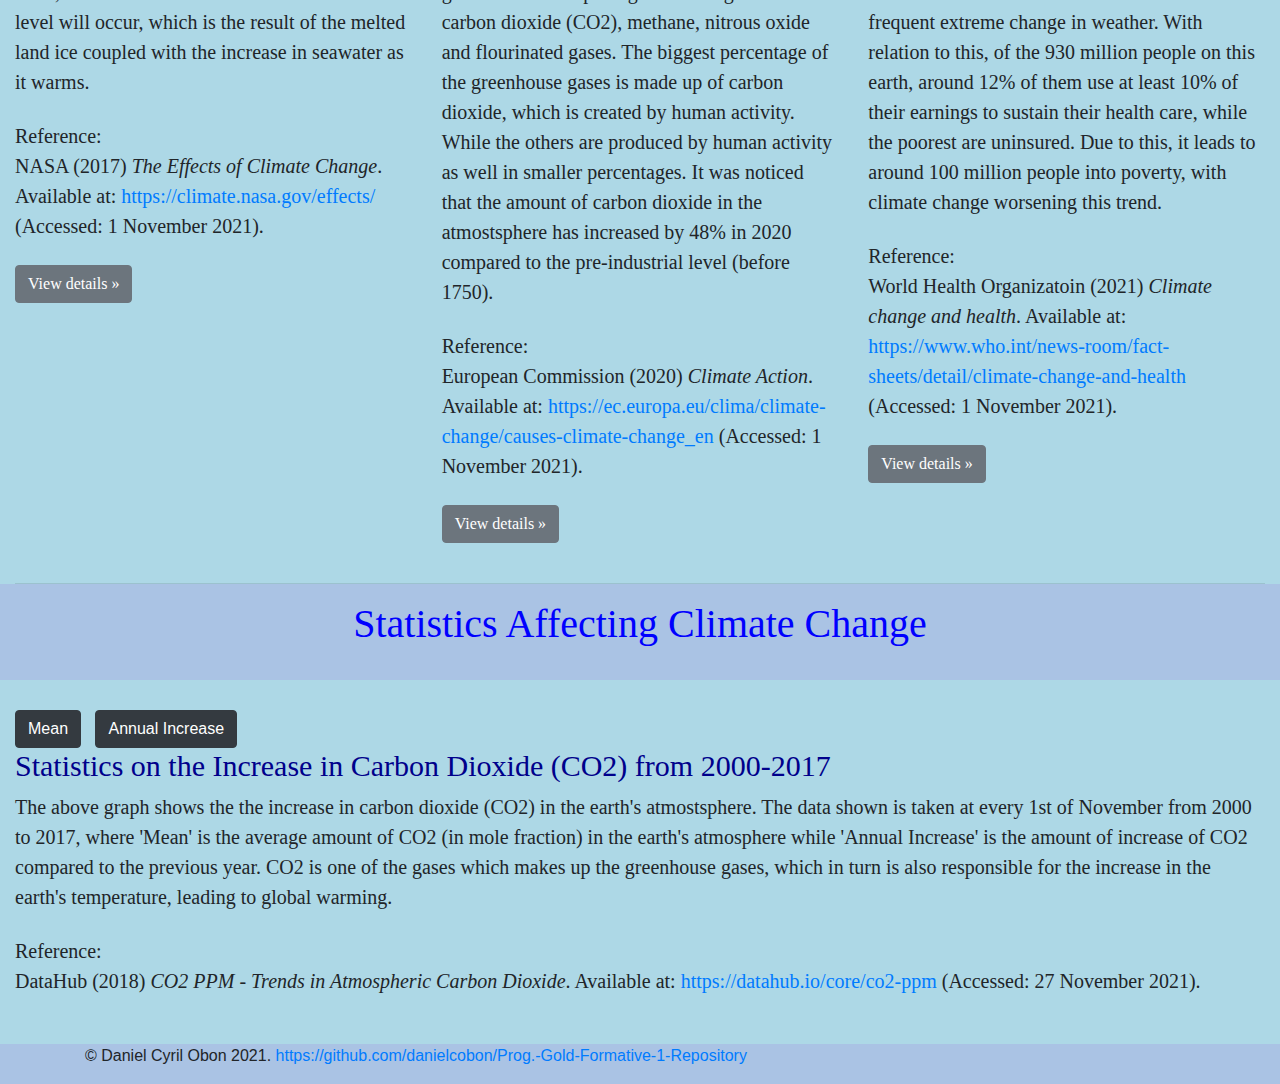
==== commit adfb4bb9: "Update index.html" ====
--- a/index.html
+++ b/index.html
@@ -312,17 +312,51 @@
 
   </div>
 
-  <div class="container-fluid">
+  <div class="container-fluid centered">
 
     <!-- Add 2 buttons -->
-    <button onclick="update('Mean')" style="margin-top: 50px ; margin-right:10px" class="btn btn-dark">Mean</button>
-    <button onclick="update('Annual Increase')"style="margin-top: 50px" class="btn btn-dark">Annual Increase</button>    
+    <button onclick="update('Mean')" style="margin-top: 30px ; margin-right:10px" class="btn btn-dark">Mean</button>
+    <button onclick="update('Annual Increase')"style="margin-top: 30px" class="btn btn-dark">Annual Increase</button>    
           
     <!-- Create a div where the graph will take place -->
-    <div id="my_dataviz" class="col-md-4">
+    <div id="my_dataviz" class="centered">
 
       <!-- Script to run graph visualisation (with interactive buttons to switch variables)-->
       <script src="scripts.js"></script>
+
+    </div>
+
+    <div class="centered">
+
+      <h2>
+        Statistics on the Increase in Carbon Dioxide (CO2) from 2000-2017
+      </h2>
+
+      <div class="justify">
+        <p2>
+          The above graph shows the the increase in carbon dioxide (CO2) in the earth's atmostsphere.  
+          The data shown is taken at every 1st of November from 2000 to 2017,
+          where 'Mean' is the average amount of CO2 (in mole fraction) in the earth's atmosphere 
+          while 'Annual Increase' is the amount of increase of CO2 compared to the previous year.
+          CO2 is one of the gases which makes up the greenhouse gases, 
+          which in turn is also responsible for the increase in the earth's temperature, 
+          leading to global warming.
+        </p2>
+
+        <br>
+        <br>
+        
+        <p2>Reference:
+
+          <br>
+
+          DataHub (2018) <i>CO2 PPM - Trends in Atmospheric Carbon Dioxide</i>. Available at: <a href="https://datahub.io/core/co2-ppm">https://datahub.io/core/co2-ppm</a> (Accessed: 27 November 2021).
+        </p2>
+
+      </div>
+
+      <br>
+      <br>
 
     </div>
 
--- a/style.css
+++ b/style.css
@@ -28,19 +28,10 @@
     word-wrap: break-word;
   }
 
+  /* Makes hyperlink not overlap with text */
   .no_overlap {
     display: inline-block;
   }
-
-  /* .embed-container {
-    position: sticky;
-    width: 100%;
-    height: 0;
-    padding-bottom: 56.27198%;
-    background-size: cover;
-    background-repeat: no-repeat;
-    margin-bottom: 20%;
- } */
 
   /* Styling for Title of webpage */
   h1 {
@@ -76,6 +67,7 @@
     font-size: 20px;
   } 
 
+  /* Makes divs with the specified class have a lightblue background */
   .container-fluid {background-color: lightblue;}
 
   #more-1 {display: none;}
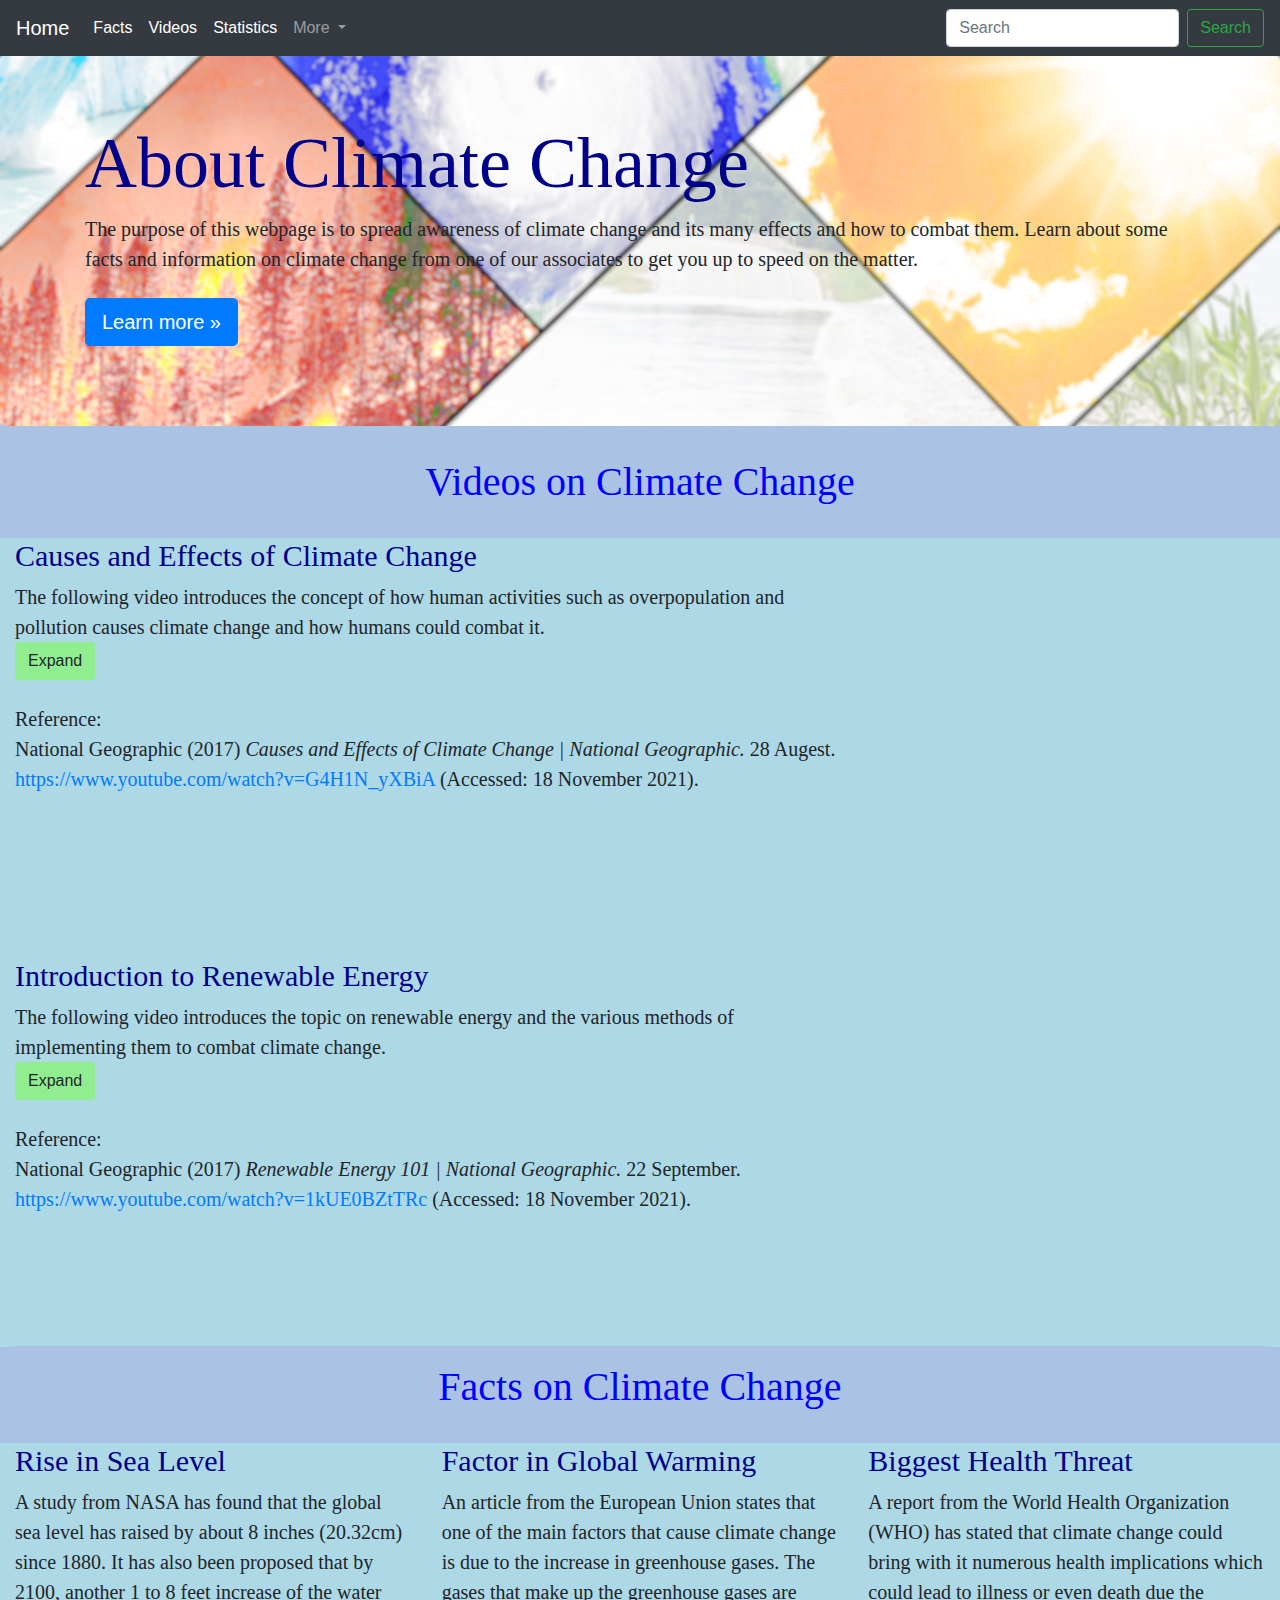
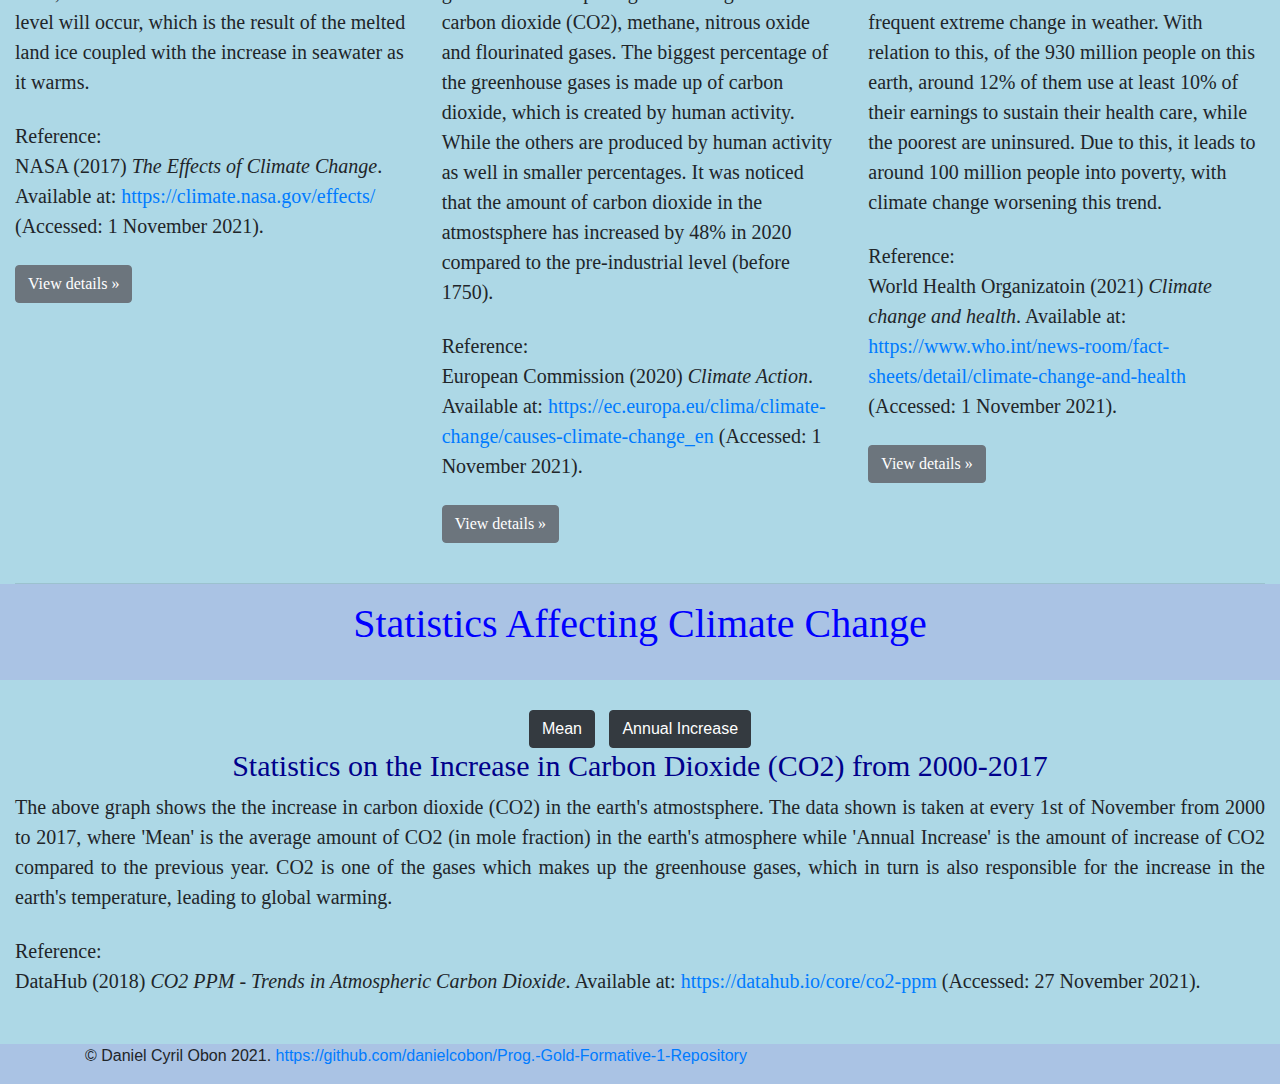
==== commit f40f9d71: "Update index.html" ====
--- a/index.html
+++ b/index.html
@@ -152,15 +152,15 @@
         <h2>Introduction to Renewable Energy</h2>
 
         <p2>
-          The following video introduces the concept of how human activities such as overpopulation and pollution causes climate change and how humans could combat it.
+          The following video introduces the topic on renewable energy and the various methods of implementing them to combat climate change.
           
           <!-- Starting of span to enclose the buttom part of the paragraph for "Expand" -->
           <span id="breaks-2"></span>
 
           <span id="more-2">
                       
-          Additionally, the video also explains on greenhouse gases and the main producer of said harmful gases, the burning of fossil fuels, and compares its production over the past years.
-          Lastly, the consequences of climate change such as its negative effects on the ocean causing floods in constal regions, food sources due to agricultural challenges, warmer temperature making weather more extreme and human health in certain areas due to the increase in smog are each stated in the video and elaborated upon.
+          Besides that, the video also explains the most common sources of renewable energy as well as elaborates on its benefits towards the earth.
+          However, some challenges could also be noticed when implementing them, such as its disruption towards ecological wild life or its availability.
           
           </span>
 
@@ -345,7 +345,7 @@
 
         <br>
         <br>
-        
+
         <p2>Reference:
 
           <br>
--- a/style.css
+++ b/style.css
@@ -70,6 +70,16 @@
   /* Makes divs with the specified class have a lightblue background */
   .container-fluid {background-color: lightblue;}
 
+  /* Class for center alignment */
+  .centered {
+    text-align: center;
+  }
+
+  /* Class for justify alignment */
+  .justify {
+    text-align: justify;
+  }
+
   #more-1 {display: none;}
 
   #more-2 {display: none;}
